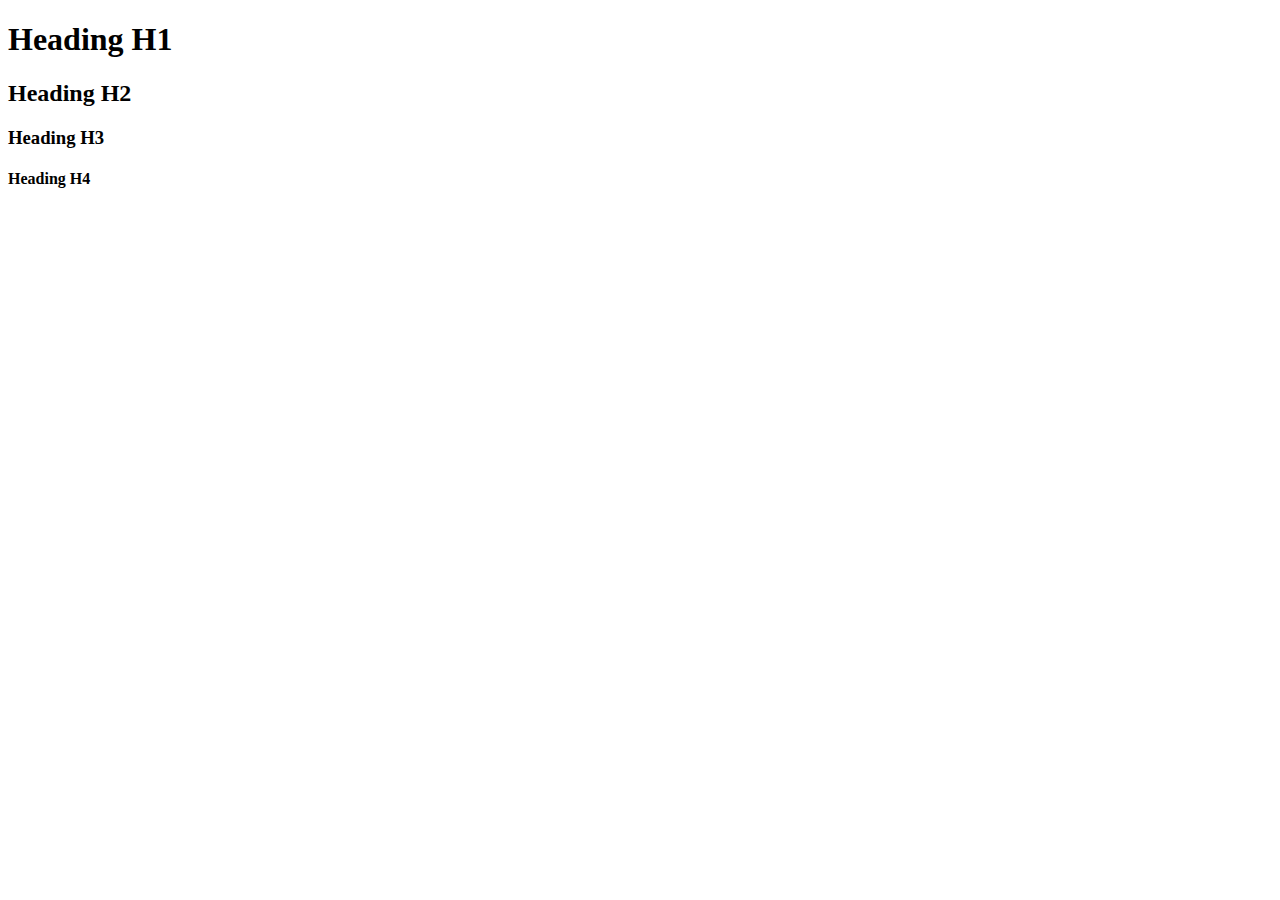
==== index.html @ 13408e0e "First HTML file" ====
<!DOCTYPE html>
<html>
    <head>
        <title>Refactory</title>
    </head>
    <body>
        <h1>Heading H1</h1>
        <h2>Heading H2</h2>
        <h3>Heading H3</h3>
        <h4>Heading H4</h4>
    </body>
</html>
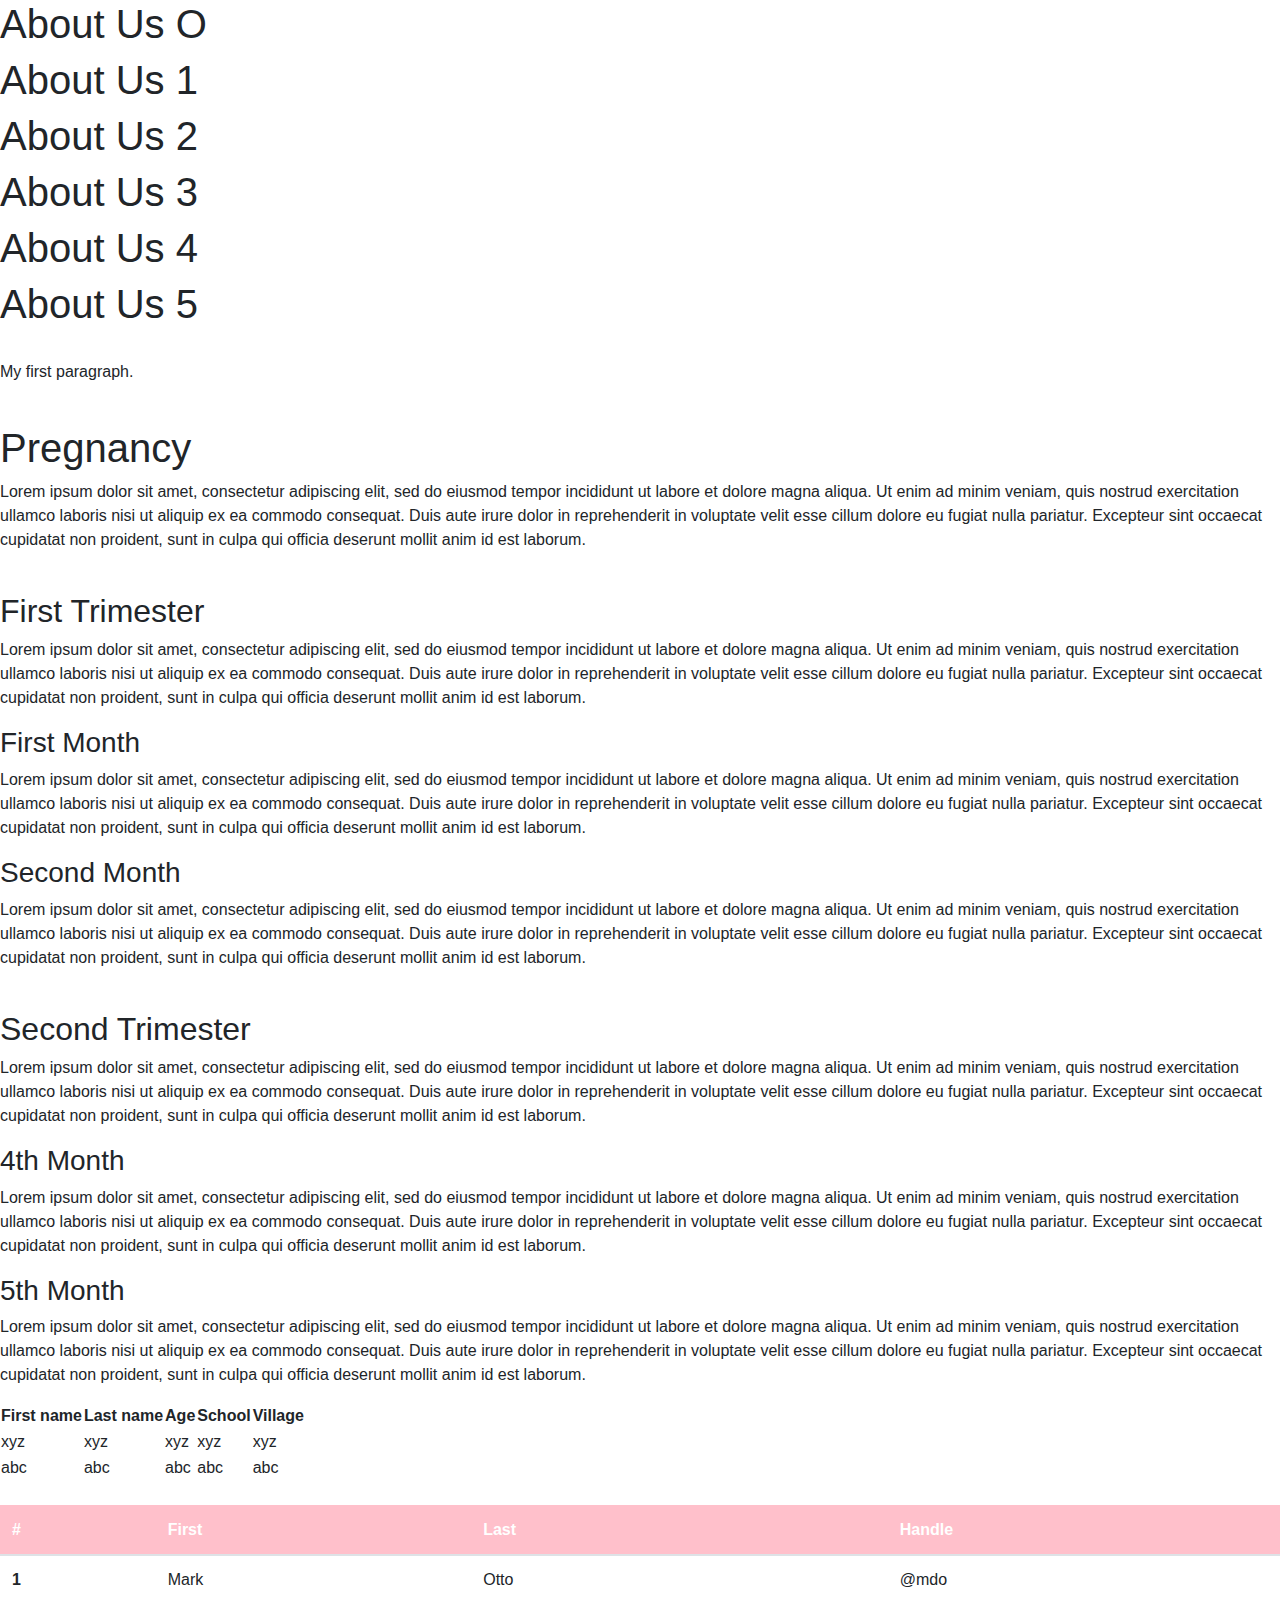
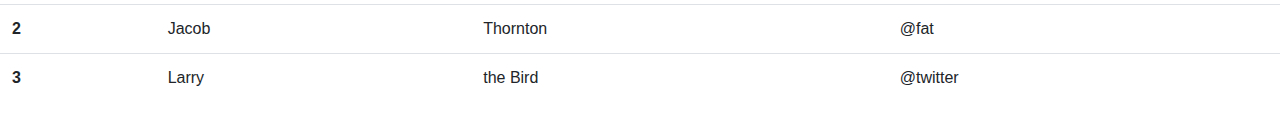
==== commit 8e343c83: "Learning and applying bootstrap" ====
--- a/index.html
+++ b/index.html
@@ -1,12 +1,150 @@
 <!DOCTYPE html>
 <html>
-    <head>
-        <title>Refactory</title>
-    </head>
-    <body>
-        <h1>Heading H1</h1>
-        <h2>Heading H2</h2>
-        <h3>Heading H3</h3>
-        <h4>Heading H4</h4>
-    </body>
-</html>+  <head>
+    <title>Refactory Cohort 3</title>
+    <link rel="stylesheet" href="css/bootstrap.css" />
+    <link rel="stylesheet" href="css/custom.css" />
+  </head>
+  <body>
+    <h1 class="boys">About Us O</h1>
+    <h1 class="girls">About Us 1</h1>
+    <h1 class="boys">About Us 2</h1>
+    <h1 class="girls">About Us 3</h1>
+    <h1 class="boys" id="john">About Us 4</h1>
+    <h1 class="girls">About Us 5</h1>
+    ​
+    <p>My first paragraph.</p>
+    ​
+    <h1>Pregnancy</h1>
+    <p>
+      Lorem ipsum dolor sit amet, consectetur adipiscing elit, sed do eiusmod
+      tempor incididunt ut labore et dolore magna aliqua. Ut enim ad minim
+      veniam, quis nostrud exercitation ullamco laboris nisi ut aliquip ex ea
+      commodo consequat. Duis aute irure dolor in reprehenderit in voluptate
+      velit esse cillum dolore eu fugiat nulla pariatur. Excepteur sint occaecat
+      cupidatat non proident, sunt in culpa qui officia deserunt mollit anim id
+      est laborum.
+    </p>
+    ​
+    <h2>First Trimester</h2>
+    <p>
+      Lorem ipsum dolor sit amet, consectetur adipiscing elit, sed do eiusmod
+      tempor incididunt ut labore et dolore magna aliqua. Ut enim ad minim
+      veniam, quis nostrud exercitation ullamco laboris nisi ut aliquip ex ea
+      commodo consequat. Duis aute irure dolor in reprehenderit in voluptate
+      velit esse cillum dolore eu fugiat nulla pariatur. Excepteur sint occaecat
+      cupidatat non proident, sunt in culpa qui officia deserunt mollit anim id
+      est laborum.
+    </p>
+    <h3>First Month</h3>
+    <p>
+      Lorem ipsum dolor sit amet, consectetur adipiscing elit, sed do eiusmod
+      tempor incididunt ut labore et dolore magna aliqua. Ut enim ad minim
+      veniam, quis nostrud exercitation ullamco laboris nisi ut aliquip ex ea
+      commodo consequat. Duis aute irure dolor in reprehenderit in voluptate
+      velit esse cillum dolore eu fugiat nulla pariatur. Excepteur sint occaecat
+      cupidatat non proident, sunt in culpa qui officia deserunt mollit anim id
+      est laborum.
+    </p>
+    <h3>Second Month</h3>
+    <p>
+      Lorem ipsum dolor sit amet, consectetur adipiscing elit, sed do eiusmod
+      tempor incididunt ut labore et dolore magna aliqua. Ut enim ad minim
+      veniam, quis nostrud exercitation ullamco laboris nisi ut aliquip ex ea
+      commodo consequat. Duis aute irure dolor in reprehenderit in voluptate
+      velit esse cillum dolore eu fugiat nulla pariatur. Excepteur sint occaecat
+      cupidatat non proident, sunt in culpa qui officia deserunt mollit anim id
+      est laborum.
+    </p>
+    ​
+    <h2>Second Trimester</h2>
+    <p>
+      Lorem ipsum dolor sit amet, consectetur adipiscing elit, sed do eiusmod
+      tempor incididunt ut labore et dolore magna aliqua. Ut enim ad minim
+      veniam, quis nostrud exercitation ullamco laboris nisi ut aliquip ex ea
+      commodo consequat. Duis aute irure dolor in reprehenderit in voluptate
+      velit esse cillum dolore eu fugiat nulla pariatur. Excepteur sint occaecat
+      cupidatat non proident, sunt in culpa qui officia deserunt mollit anim id
+      est laborum.
+    </p>
+    <h3>4th Month</h3>
+    <p>
+      Lorem ipsum dolor sit amet, consectetur adipiscing elit, sed do eiusmod
+      tempor incididunt ut labore et dolore magna aliqua. Ut enim ad minim
+      veniam, quis nostrud exercitation ullamco laboris nisi ut aliquip ex ea
+      commodo consequat. Duis aute irure dolor in reprehenderit in voluptate
+      velit esse cillum dolore eu fugiat nulla pariatur. Excepteur sint occaecat
+      cupidatat non proident, sunt in culpa qui officia deserunt mollit anim id
+      est laborum.
+    </p>
+    <h3>5th Month</h3>
+    <p>
+      Lorem ipsum dolor sit amet, consectetur adipiscing elit, sed do eiusmod
+      tempor incididunt ut labore et dolore magna aliqua. Ut enim ad minim
+      veniam, quis nostrud exercitation ullamco laboris nisi ut aliquip ex ea
+      commodo consequat. Duis aute irure dolor in reprehenderit in voluptate
+      velit esse cillum dolore eu fugiat nulla pariatur. Excepteur sint occaecat
+      cupidatat non proident, sunt in culpa qui officia deserunt mollit anim id
+      est laborum.
+    </p>
+
+    <table>
+      <tr>
+        <th>First name</th>
+        <th>Last name</th>
+        <th>Age</th>
+        <th>School</th>
+        <th>Village</th>
+      </tr>
+
+      <tr>
+        <td>xyz</td>
+        <td>xyz</td>
+        <td>xyz</td>
+        <td>xyz</td>
+        <td>xyz</td>
+      </tr>
+
+      <tr>
+        <td>abc</td>
+        <td>abc</td>
+        <td>abc</td>
+        <td>abc</td>
+        <td>abc</td>
+      </tr>
+    </table>
+
+    <br>
+
+    <table class="table">
+      <thead class="table-dark">
+        <tr>
+          <th scope="col">#</th>
+          <th scope="col">First</th>
+          <th scope="col">Last</th>
+          <th scope="col">Handle</th>
+        </tr>
+      </thead>
+      <tbody>
+        <tr>
+          <th scope="row">1</th>
+          <td>Mark</td>
+          <td>Otto</td>
+          <td>@mdo</td>
+        </tr>
+        <tr>
+          <th scope="row">2</th>
+          <td>Jacob</td>
+          <td>Thornton</td>
+          <td>@fat</td>
+        </tr>
+        <tr>
+          <th scope="row">3</th>
+          <td>Larry</td>
+          <td>the Bird</td>
+          <td>@twitter</td>
+        </tr>
+      </tbody>
+    </table>
+  </body>
+</html>
--- a/css/custom.css
+++ b/css/custom.css
@@ -0,0 +1,12 @@
+
+
+.table-dark {
+    color: #fff;
+    background-color: pink;
+  }
+  
+  .table-dark th,
+  .table-dark td,
+  .table-dark thead th {
+    border-color: pink;
+  }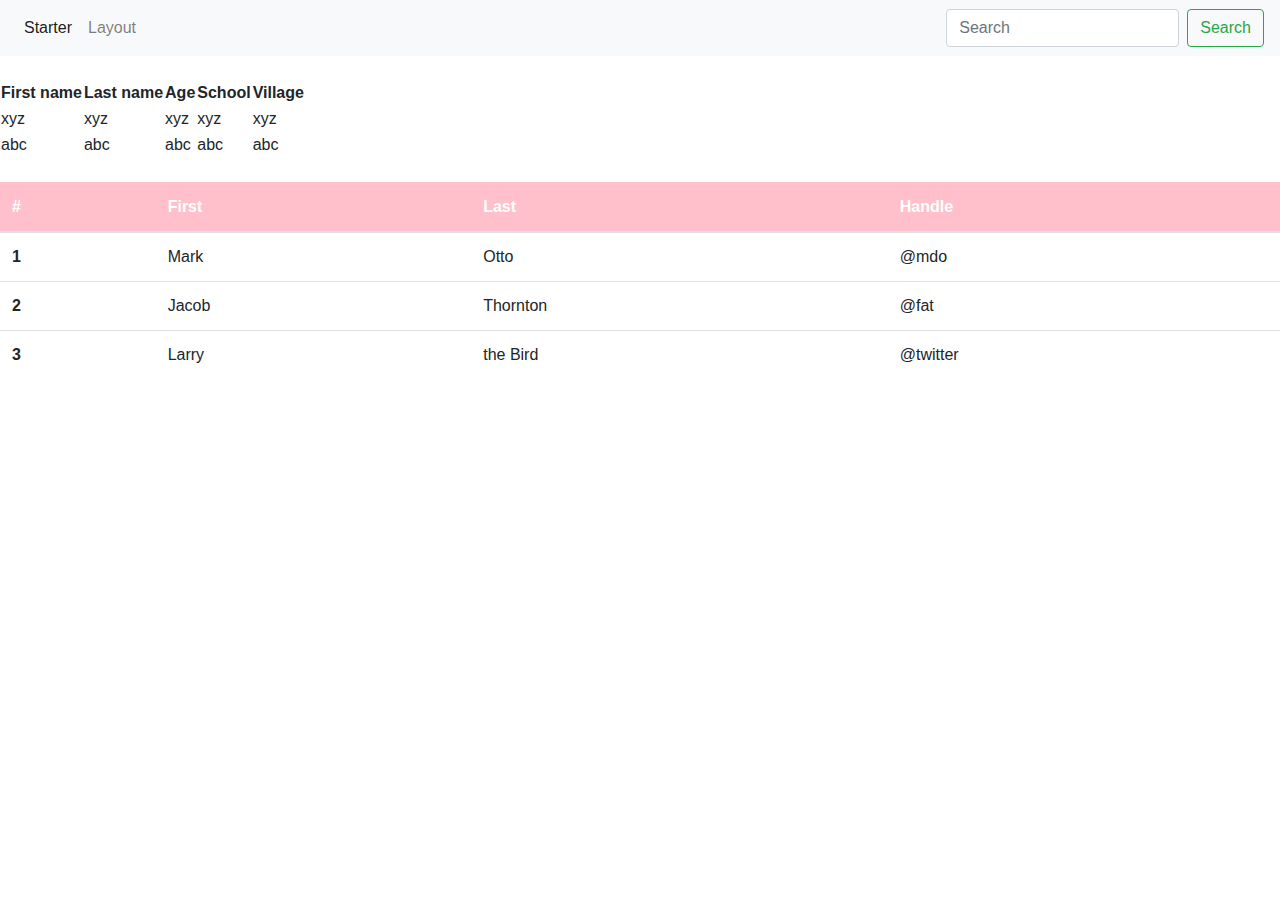
==== commit 7fc35e02: "Added menu to index file and removed pregnancy content" ====
--- a/index.html
+++ b/index.html
@@ -6,87 +6,28 @@
     <link rel="stylesheet" href="css/custom.css" />
   </head>
   <body>
-    <h1 class="boys">About Us O</h1>
-    <h1 class="girls">About Us 1</h1>
-    <h1 class="boys">About Us 2</h1>
-    <h1 class="girls">About Us 3</h1>
-    <h1 class="boys" id="john">About Us 4</h1>
-    <h1 class="girls">About Us 5</h1>
-    ​
-    <p>My first paragraph.</p>
-    ​
-    <h1>Pregnancy</h1>
-    <p>
-      Lorem ipsum dolor sit amet, consectetur adipiscing elit, sed do eiusmod
-      tempor incididunt ut labore et dolore magna aliqua. Ut enim ad minim
-      veniam, quis nostrud exercitation ullamco laboris nisi ut aliquip ex ea
-      commodo consequat. Duis aute irure dolor in reprehenderit in voluptate
-      velit esse cillum dolore eu fugiat nulla pariatur. Excepteur sint occaecat
-      cupidatat non proident, sunt in culpa qui officia deserunt mollit anim id
-      est laborum.
-    </p>
-    ​
-    <h2>First Trimester</h2>
-    <p>
-      Lorem ipsum dolor sit amet, consectetur adipiscing elit, sed do eiusmod
-      tempor incididunt ut labore et dolore magna aliqua. Ut enim ad minim
-      veniam, quis nostrud exercitation ullamco laboris nisi ut aliquip ex ea
-      commodo consequat. Duis aute irure dolor in reprehenderit in voluptate
-      velit esse cillum dolore eu fugiat nulla pariatur. Excepteur sint occaecat
-      cupidatat non proident, sunt in culpa qui officia deserunt mollit anim id
-      est laborum.
-    </p>
-    <h3>First Month</h3>
-    <p>
-      Lorem ipsum dolor sit amet, consectetur adipiscing elit, sed do eiusmod
-      tempor incididunt ut labore et dolore magna aliqua. Ut enim ad minim
-      veniam, quis nostrud exercitation ullamco laboris nisi ut aliquip ex ea
-      commodo consequat. Duis aute irure dolor in reprehenderit in voluptate
-      velit esse cillum dolore eu fugiat nulla pariatur. Excepteur sint occaecat
-      cupidatat non proident, sunt in culpa qui officia deserunt mollit anim id
-      est laborum.
-    </p>
-    <h3>Second Month</h3>
-    <p>
-      Lorem ipsum dolor sit amet, consectetur adipiscing elit, sed do eiusmod
-      tempor incididunt ut labore et dolore magna aliqua. Ut enim ad minim
-      veniam, quis nostrud exercitation ullamco laboris nisi ut aliquip ex ea
-      commodo consequat. Duis aute irure dolor in reprehenderit in voluptate
-      velit esse cillum dolore eu fugiat nulla pariatur. Excepteur sint occaecat
-      cupidatat non proident, sunt in culpa qui officia deserunt mollit anim id
-      est laborum.
-    </p>
-    ​
-    <h2>Second Trimester</h2>
-    <p>
-      Lorem ipsum dolor sit amet, consectetur adipiscing elit, sed do eiusmod
-      tempor incididunt ut labore et dolore magna aliqua. Ut enim ad minim
-      veniam, quis nostrud exercitation ullamco laboris nisi ut aliquip ex ea
-      commodo consequat. Duis aute irure dolor in reprehenderit in voluptate
-      velit esse cillum dolore eu fugiat nulla pariatur. Excepteur sint occaecat
-      cupidatat non proident, sunt in culpa qui officia deserunt mollit anim id
-      est laborum.
-    </p>
-    <h3>4th Month</h3>
-    <p>
-      Lorem ipsum dolor sit amet, consectetur adipiscing elit, sed do eiusmod
-      tempor incididunt ut labore et dolore magna aliqua. Ut enim ad minim
-      veniam, quis nostrud exercitation ullamco laboris nisi ut aliquip ex ea
-      commodo consequat. Duis aute irure dolor in reprehenderit in voluptate
-      velit esse cillum dolore eu fugiat nulla pariatur. Excepteur sint occaecat
-      cupidatat non proident, sunt in culpa qui officia deserunt mollit anim id
-      est laborum.
-    </p>
-    <h3>5th Month</h3>
-    <p>
-      Lorem ipsum dolor sit amet, consectetur adipiscing elit, sed do eiusmod
-      tempor incididunt ut labore et dolore magna aliqua. Ut enim ad minim
-      veniam, quis nostrud exercitation ullamco laboris nisi ut aliquip ex ea
-      commodo consequat. Duis aute irure dolor in reprehenderit in voluptate
-      velit esse cillum dolore eu fugiat nulla pariatur. Excepteur sint occaecat
-      cupidatat non proident, sunt in culpa qui officia deserunt mollit anim id
-      est laborum.
-    </p>
+      <nav class="navbar navbar-expand-lg navbar-light bg-light">
+          <button class="navbar-toggler" type="button" data-toggle="collapse" data-target="#navbarSupportedContent" aria-controls="navbarSupportedContent" aria-expanded="false" aria-label="Toggle navigation">
+            <span class="navbar-toggler-icon"></span>
+          </button>
+        
+          <div class="collapse navbar-collapse" id="navbarSupportedContent">
+            <ul class="navbar-nav mr-auto">
+              <li class="nav-item active">
+                <a class="nav-link" href="index.html">Starter <span class="sr-only">(current)</span></a>
+              </li>
+              <li class="nav-item">
+                <a class="nav-link" href="layout.html">Layout</a>
+              </li>
+            </ul>
+            <form class="form-inline my-2 my-lg-0">
+              <input class="form-control mr-sm-2" type="search" placeholder="Search" aria-label="Search">
+              <button class="btn btn-outline-success my-2 my-sm-0" type="submit">Search</button>
+            </form>
+          </div>
+        </nav>
+
+        <br>
 
     <table>
       <tr>
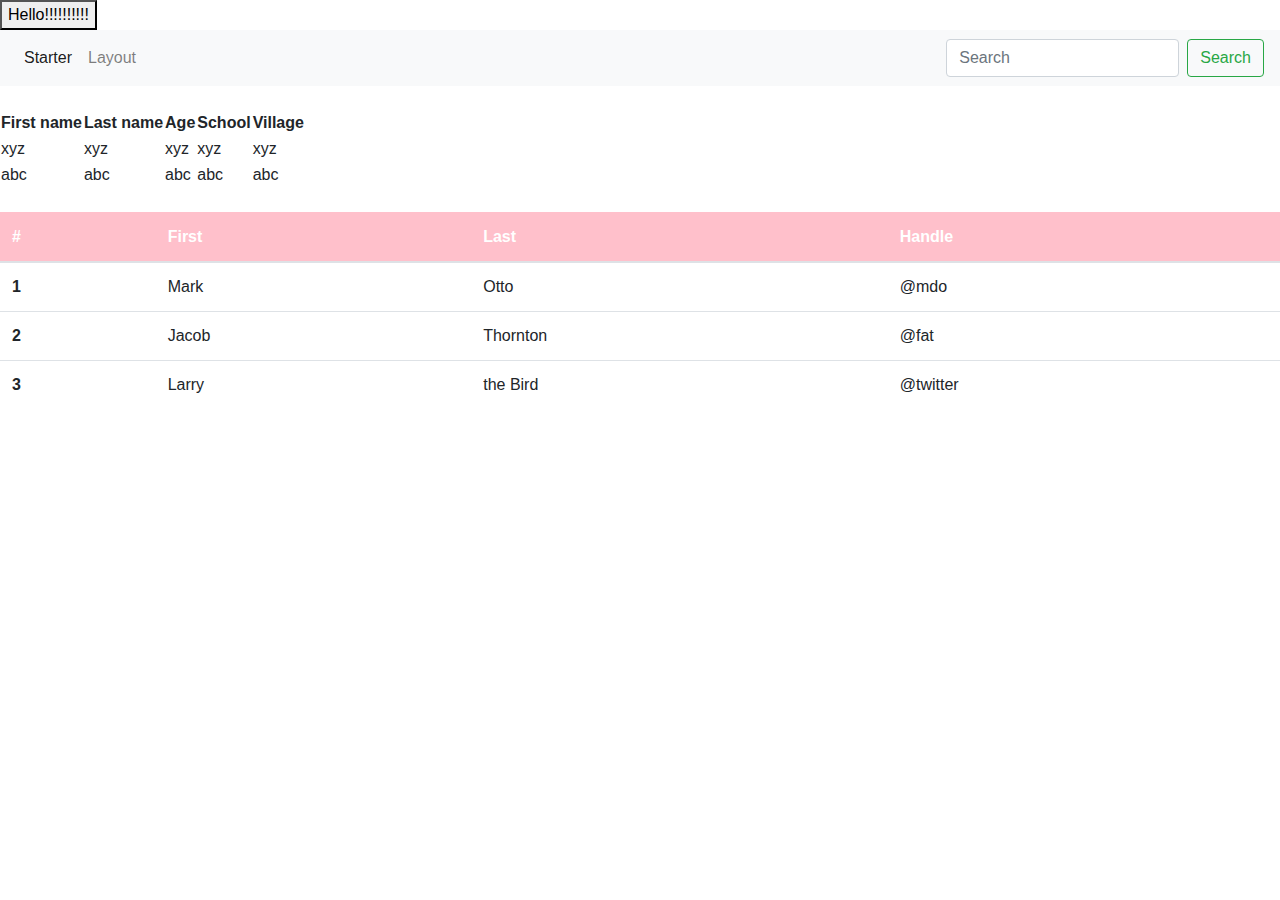
==== commit e1c07ae2: "Added Hello button" ====
--- a/index.html
+++ b/index.html
@@ -6,6 +6,7 @@
     <link rel="stylesheet" href="css/custom.css" />
   </head>
   <body>
+    <button>Hello!!!!!!!!!!</button>
       <nav class="navbar navbar-expand-lg navbar-light bg-light">
           <button class="navbar-toggler" type="button" data-toggle="collapse" data-target="#navbarSupportedContent" aria-controls="navbarSupportedContent" aria-expanded="false" aria-label="Toggle navigation">
             <span class="navbar-toggler-icon"></span>
